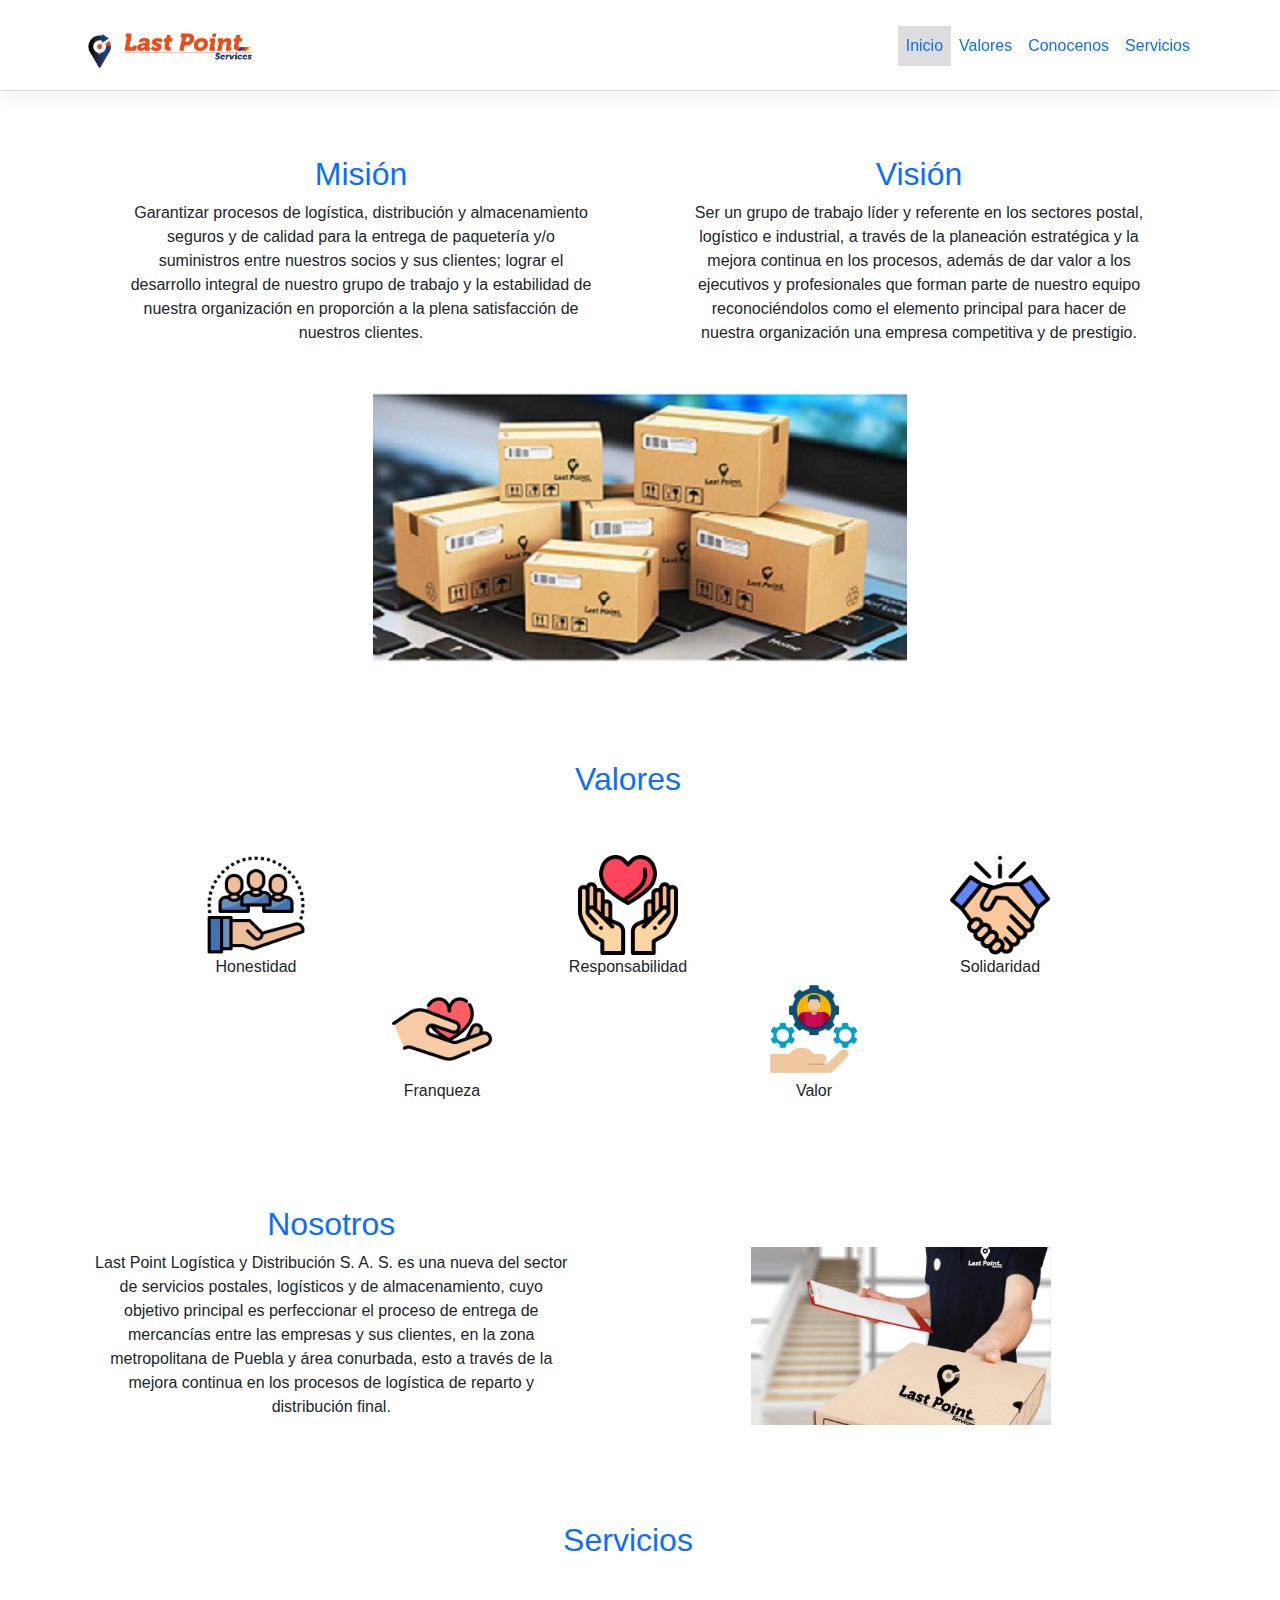
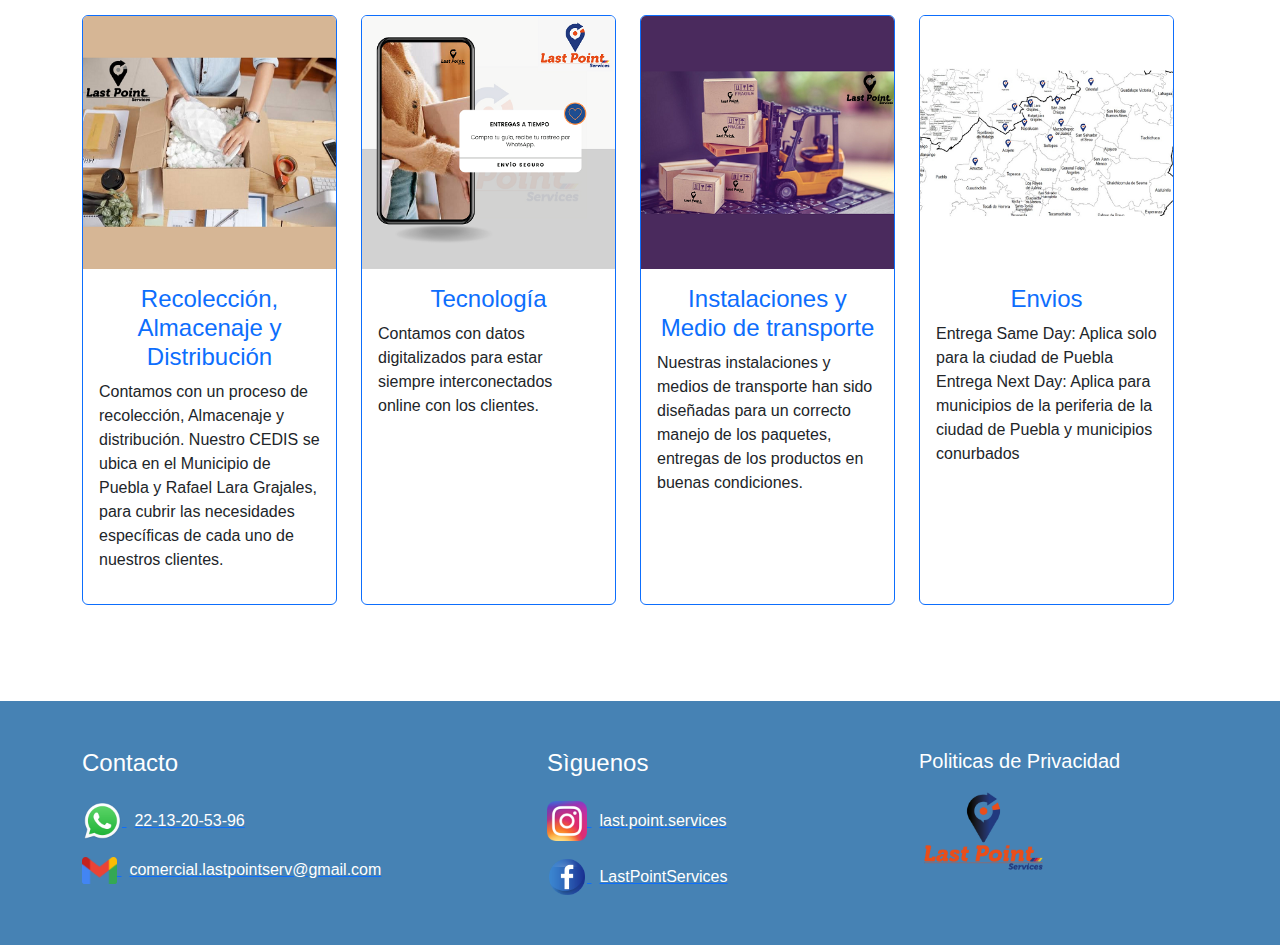
==== index.html @ 40ed88d2 "se actualizo el index(conocenos)" ====
<!DOCTYPE html>
<html>
<head>
	<meta charset="utf-8">
	<meta name="viewport" content="width=device-width, initial-scale=1, shrink-to-fit=no">
	<!-- Bootstrap CSS -->
	<link rel="stylesheet" href="./bootstrap_52/css/bootstrap.min.css" />
	<link rel="stylesheet" href="./css/estilos.css">
	<!-- Imagenes -->
	<link rel="shortcut icon" href="imagenes/logo.png">
	<title>Last Point Services</title>
</head>

<body>
	<script src="./bootstrap_52/js/bootstrap.bundle.min.js"></script>
	<!-- COMINEZA NAVBAR -->
	<nav class="navbar navbar-expand-lg sticky-top bg-navbar">
		<div class="container">
			<a class="navbar-brand" href="#">
				<img src="./imagenes/icono.png" alt="" height="35px" class="d-inline-block align-text-top">

				<img src="./imagenes/letras.png" alt="" height="65px">
			</a>
			<button class="navbar-toggler" type="button" data-bs-toggle="collapse"
				data-bs-target="#navbarSupportedContent" aria-controls="navbarSupportedContent" aria-expanded="false"
				aria-label="Toggle navigation">
				<span class="navbar-toggler-icon"></span>
			</button>
			<div class="collapse navbar-collapse" id="navbarSupportedContent">
				<ul class="navbar-nav ms-auto mb-2 mb-lg-0">
					<li class="nav-item active">
						<a class="nav-link text-primary hidden-xs-down col-sm-12" aria-current="page"
							href="#">Inicio</a>
					</li>
					<li class="nav-item">
						<a class="nav-link text-primary " href="#valores">Valores</a>
					</li>
					<li class="nav-item">
						<a class="nav-link  text-primary" href="#conocenos">Conocenos</a>
					</li>
					<li class="nav-item">
						<a class="nav-link text-primary" href="#servicios">Servicios</a>
					</li>
				</ul>
			</div>
		</div>
	</nav>
	<!-- FINALIZA NAVBAR -->

	<!-- COMIENZA CONTENIDO -->
	<div class="container pt-5 mt-3">
		<!-- COMIENZA SECCION INICIO -->
		<div class="row  justify-content-around">
			<div class="row">
				<div class="col-sm-6">
					<div class="row h2 text-primary justify-content-center">Misión</div>
					<div class="row text-center px-5">
						Garantizar procesos de logística, distribución y almacenamiento seguros y de
						calidad para la entrega de paquetería y/o suministros entre nuestros socios y sus
						clientes; lograr el desarrollo integral de nuestro grupo de trabajo y la estabilidad de
						nuestra organización en proporción a la plena satisfacción de nuestros clientes.
					</div>
				</div>
				<div class="col-sm-6 pt-5 pt-sm-0">
					<div class="row h2 text-primary justify-content-center">Visión</div>
					<div class="row text-center px-5">
						Ser un grupo de trabajo líder y referente en los sectores postal, logístico e industrial,
						a través de la planeación estratégica y la mejora continua en los procesos, además
						de dar valor a los ejecutivos y profesionales que forman parte de nuestro equipo
						reconociéndolos como el elemento principal para hacer de nuestra organización una
						empresa competitiva y de prestigio.
					</div>
				</div>
			</div>
			<div class="row pt-5 justify-content-center">
				<div class="col-sm-6">
					<img src="./imagenes/pdf_20220519_114818_0000.png" class="img-fluid" alt="img-productos">
				</div>
			</div>
		</div>
		<!-- FINALIZA SECCION INICIO -->

		<!-- COMIENZA SECCION DE VALORES -->
		<div class="row" id="valores"></div>
		<div class="row pt-5 mt-5">
			<div class="row h2 text-primary justify-content-center">Valores</div>
			<div class="row pt-5">
				<div class="col text-center">
					<img src="./imagenes/img1.png " alt="img_valores_uno" width="100">
					<p class="card-text">
						Honestidad
					</p>
				</div>
				<div class="col text-center">
					<img src="./imagenes/img2.png" alt="img_valores_dos" width="100">
					<p class="card-text">
						Responsabilidad
					</p>
				</div>
				<div class="col text-center">
					<img src="./imagenes/img3.png" alt="" width="100">
					<p class="card-text">
						Solidaridad
					</p>
				</div>
			</div>
			<div class="row justify-content-center ">
				<div class="col-4 text-center align-self-center ">
					<img src="./imagenes/franqueza.png" alt="" width="100">
					<p class="card-text">
						Franqueza
					</p>
				</div>
				<div class="col-4 text-center align-self-center	">
					<img src="./imagenes/img4.png" alt="" width="100">
					<p class="card-text">
						Valor
					</p>
				</div>
			</div>
		</div>
		<!-- FINALIZA SECCION DE VALORES -->

		<!-- COMIENZA SECCION DE CONOCENOS -->
		<div class="row" id="conocenos"></div>
		<div class="row justify-content-around pt-5 mt-5">
			<div class="col-sm-5 text-center align-self-center">
				<div class="row h2 text-primary justify-content-center">Nosotros</div>
				<div class="row">
					Last Point Logística y Distribución S. A. S. es una nueva del sector de servicios
					postales, logísticos y de almacenamiento, cuyo objetivo principal es perfeccionar el
					proceso de entrega de mercancías entre las empresas y sus clientes, en la zona
					metropolitana de Puebla y área conurbada, esto a través de la mejora continua en
					los procesos de logística de reparto y distribución final.
				</div>
			</div>
			<div class="col-sm-6 text-center pt-5">
				<img src="./imagenes/lastp.png" alt="" width="300">
			</div>
		</div>
		<!-- FINALIZA SECCION DE CONOCENOS -->

		<!-- COMIENZA SECCION DE SERVICIOS -->
		<div class="row" id="servicios"></div>
		<div class="row pt-5 mt-5">
			<div class="row h2 text-primary justify-content-center">Servicios</div>
			<div class="row pt-5">
				<!-- COMIENZA CARD RECOLECCION ALMACENAJE -->
				<div class="col-sm-3">
					<div class="card height-100p card border-primary mb-3">
						<img src="./imagenes/pdf_20220506_134213_0000.png" class="card-img-top" alt="img-almacenaje">
						<div class="card-body">
							<h4 class="card-title text-primary text-center">Recolección, Almacenaje y Distribución</h4>
							<p class="card-text">Contamos con un proceso de recolección, Almacenaje y distribución.
								Nuestro CEDIS se ubica en el Municipio de Puebla y Rafael Lara Grajales, para cubrir las
								necesidades específicas de cada uno de nuestros clientes.
							</p>
						</div>
					</div>
				</div>
				<!-- FINALIZA CARD RECOLECCION ALMACENAJE -->

				<!-- COMIENZA CARD TECNOLOGIA -->
				<div class="col-sm-3">
					<div class="card height-100p card border-primary mb-3">
						<img src="./imagenes/pdf_20220505_111124_0000.png" class="card-img-top" alt="img-tenologia">
						<div class="card-body">
							<h4 class="card-title text-primary text-center">Tecnología</h4>
							<p class="card-text">
								Contamos con datos digitalizados para estar siempre
								interconectados online con los clientes.
							</p>
						</div>
					</div>
				</div>
				<!-- FINALIZA CARD TECNOLOGIA -->

				<!-- COMIENZA CARD INSTALACIONES -->
				<div class="col-sm-3">
					<div class="card height-100p card border-primary mb-3">
						<img src="./imagenes/pdf_20220506_134001_0000.png" class="card-img-top" alt="img-instalaciones">
						<div class="card-body">
							<h4 class="card-title text-primary text-center">Instalaciones y Medio de transporte</h4>
							<p class="card-text">
								Nuestras instalaciones y medios de transporte han sido diseñadas para un correcto manejo
								de
								los paquetes, entregas de los productos en buenas condiciones.
							</p>
						</div>
					</div>
				</div>
				<!-- FINALIZA CARD INSTALACIONES -->

				<!-- COMIENZA CARD ENVIOS -->
				<div class="col-sm-3">
					<div class="card height-100p card border-primary mb-3">
						<img src="./imagenes/pdf_20220519_114637_0000.png" class="card-img-top" alt="img-instalaciones">
						<div class="card-body">
							<h4 class="card-title text-primary text-center">Envios</h4>
							<p class="card-text">
								Entrega Same Day: Aplica solo para la ciudad de Puebla
								Entrega Next Day: Aplica para municipios de la periferia de la
								ciudad de Puebla y municipios conurbados

							</p>
						</div>
					</div>
				</div>
				<!-- FINALIZA CARD ENVIOS -->
			</div>
		</div>
	</div>
	<!--MAPA-->
	<div></div>
	<!--TERMINA MAPA-->
	<!-- FINALIZA CONTENIDO -->

	<!-- COMIENZA FOOTER -->
	<div class="pt-5 mt-5"></div>
	<div class="background-footer">
		<div class="container py-5">
			<div class="row col-sm-12 justify-content-center">
				<div class="col-5 text-left text-white">
					<h4>Contacto</h4>
					<div class="row pt-3">
						<a href="https://wa.me/2213205396?text=Deseo%20realizar%20un%20envio%20">
							<img src="./imagenes/Whatsapp-Logo-PNG.png " alt="img_sistema_uno" width="40">
							<span class="ps-2 text-white">22-13-20-53-96</span>
						</a>
					</div>
					<div class="row pt-3">
						<a class="">
							<img alt="img_facebook" src="./imagenes/Gmail_logo_PNG9.png" width="35" class="d-inline">
							<span class="ps-2 text-white">comercial.lastpointserv@gmail.com</span>
						</a>
					</div>
				</div>
				<div class="col-4 text-white">
					<h4>Sìguenos</h4>
					<div class="row pt-3">
						<a href="https://www.instagram.com/last.point.services/?igshid=YmMyMTA2M2Y=">
							<img src="./imagenes/instagram.png " alt="img_sistema_uno" width="40">
							<span class="ps-2 text-white">last.point.services</span>
						</a>
					</div>
					<div class="row pt-3">
						<a href="https://www.facebook.com/profile.php?id=100079527949644" target="_blank">
							<img alt="img_facebook" src="./imagenes/facebook (1).png" width="40" height="40">
							<span class="ps-2 text-white">LastPointServices</span>
						</a>
					</div>
				</div>
				<div class="col-3">
					<div class="row"><a
							class="line line-primary text-white text-primary justify-content-center no-decoration h5"
							href="avisoPrivacidad.html" role="button">Politicas de Privacidad</a></div>
					<div><img src="./imagenes/logo.png" alt="img_sistema_uno" height="100"></div>
					<div class="row"></div>
				</div>
			</div>
		</div>
	</div>
	<div class="row container">
		<div class="col container-boton">

		</div>
		<div class="col">

		</div>
		<div class="col">
		</div>
	</div>
	<!-- FINALIZA FOOTER -->

	<!-- Bootstrap Bundle with Popper -->
	<script src="https://code.jquery.com/jquery-3.6.0.js"></script>
	<script type="text/javascript">
		$(document).on('click', 'ul li', function () {
			$(this).addClass('active').siblings().removeClass('active')
		})
	</script>
</body>

</html>
---- css/estilos.css ----
/*@import url('https://fonts.googleapis.com/css2?family=Oswald:wght@200&display=swap');*/

/* " * "" Sirve para indicar que todos los tag/etiquetas de html van a heredar estos estilos*/
*{
	/*background: #CCCCCC;*/
	font-family: sans-serif;
}

.border-bottom-1px{
	border-bottom: solid #DDDDDD 1px;
}
.ul-vertical {
	list-style: none;
	margin: 0;
	padding: 8px;
	background-color: #bbb;
	display: inline-block;
}
.ul-vertical li {
	background-color: #777;
	width: 150px;
	height: 30px;
	margin: 0;
	padding: 0;
	border: 1px solid #666;
}
.ul-vertical li+li {
	margin-top: 8px;
}

.bg-navbar{
	background-color: rgba(255,255,255,0.96);
	box-shadow: 0 0.5rem 1rem rgb(0 0 0 / 5%), inset 0 -1px 0 rgb(0 0 0 / 15%);
}

.height-100p{
	height: 100%;
}

.background-footer{
	background-color:steelblue;
}
.container-boton{
	transform: hover;
	transition: 0.3s;
}
/* a:active {
	background-color: yellow;
  } */

.no-decoration{
	text-decoration: none;
}

ul li.active a
{
	background-color:#DDDDDD;
	
	
}
@media  (max-width: 768px){	
	.landing-text h1{
		font-size: 300%;
	}
}
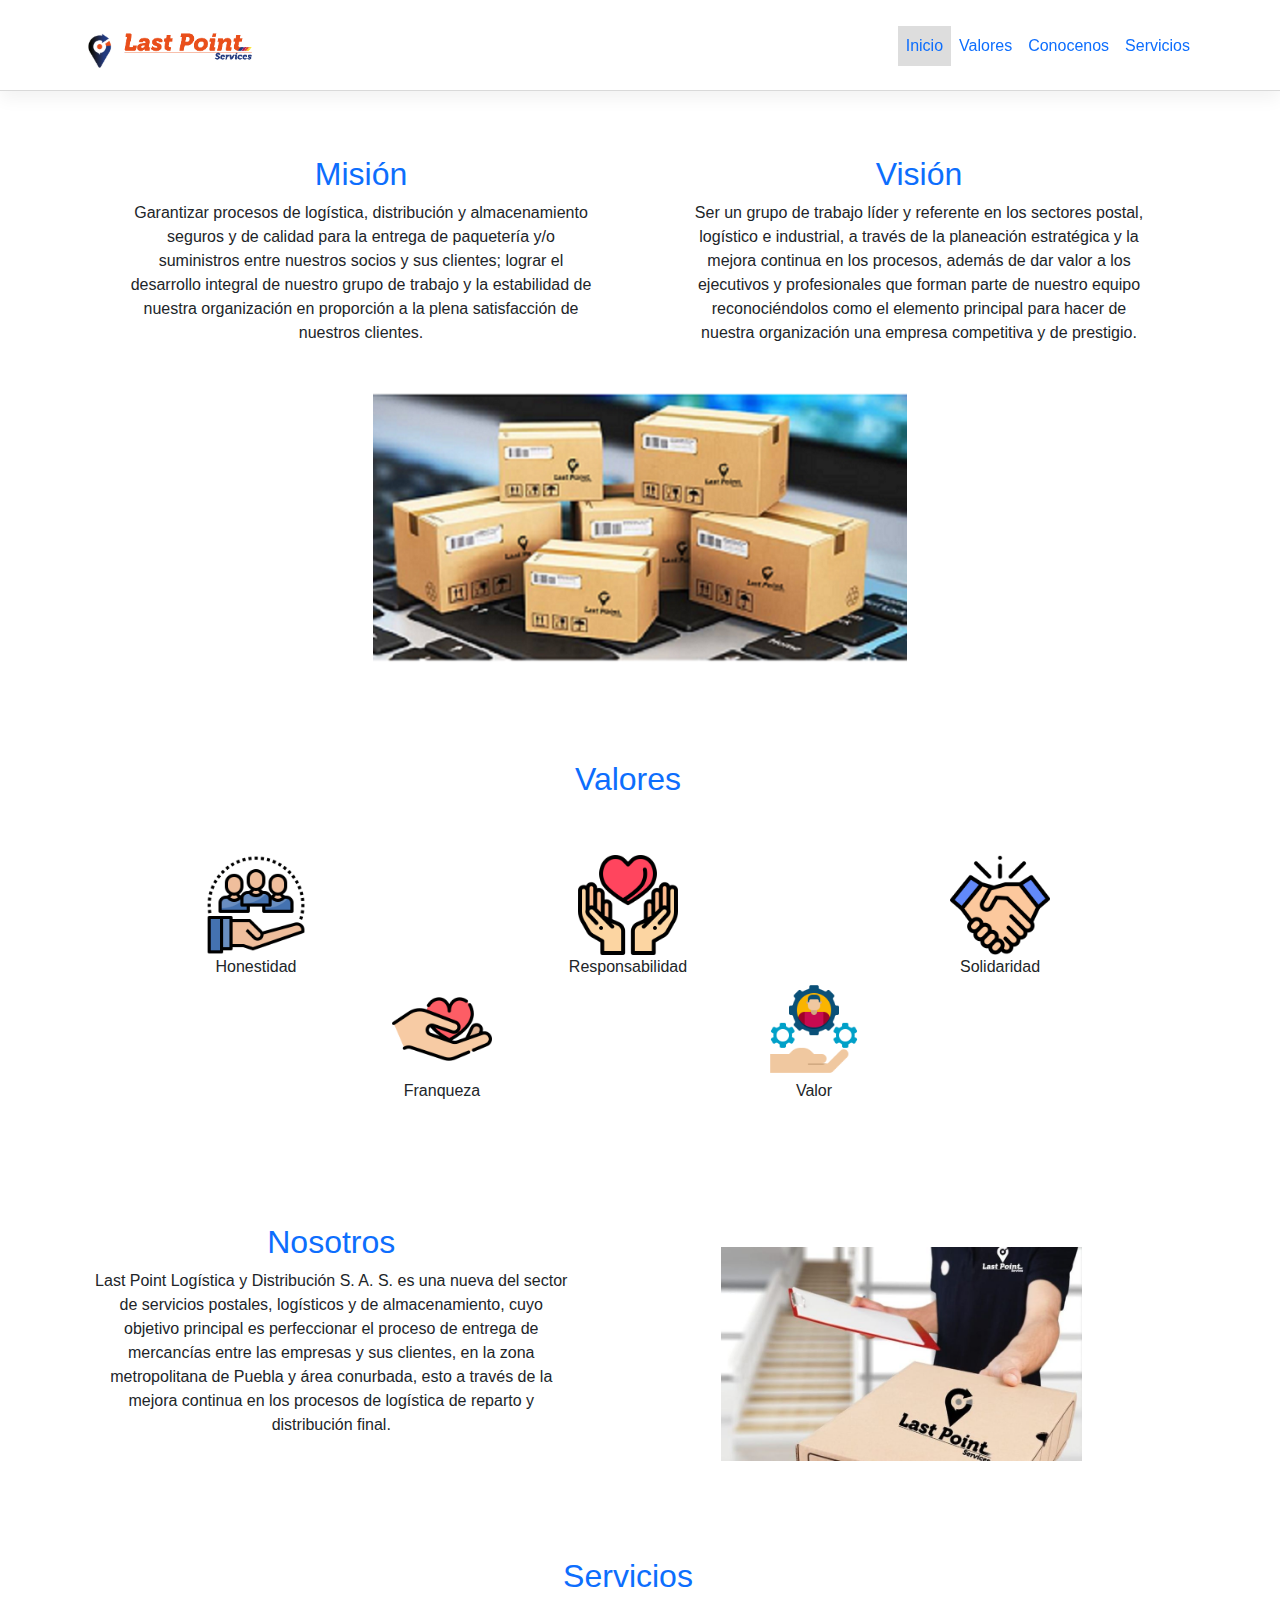
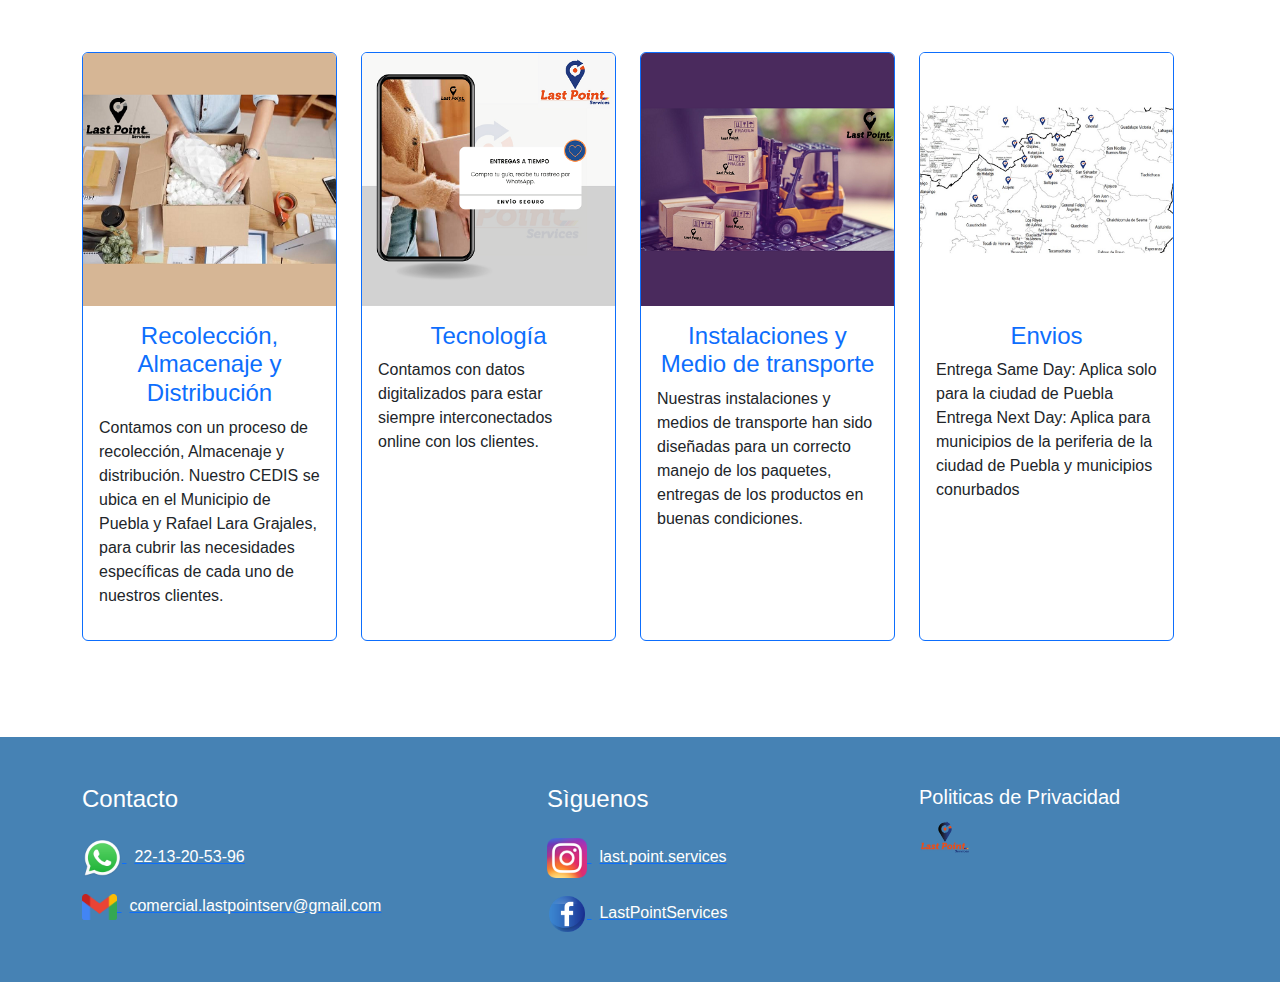
==== commit 34dae1db: "Update index.html" ====
--- a/index.html
+++ b/index.html
@@ -135,7 +135,7 @@
 				</div>
 			</div>
 			<div class="col-sm-6 text-center pt-5">
-				<img src="./imagenes/lastp.png" alt="" width="300">
+				<img src="./imagenes/lastp.png" alt="" width="361" heigt="183">
 			</div>
 		</div>
 		<!-- FINALIZA SECCION DE CONOCENOS -->
@@ -220,7 +220,7 @@
 	<div class="background-footer">
 		<div class="container py-5">
 			<div class="row col-sm-12 justify-content-center">
-				<div class="col-5 text-left text-white">
+				<div class="col-sm-5 text-left text-white">
 					<h4>Contacto</h4>
 					<div class="row pt-3">
 						<a href="https://wa.me/2213205396?text=Deseo%20realizar%20un%20envio%20">
@@ -235,7 +235,7 @@
 						</a>
 					</div>
 				</div>
-				<div class="col-4 text-white">
+				<div class="col-sm-4 pt-5  pt-sm-0 text-white">
 					<h4>Sìguenos</h4>
 					<div class="row pt-3">
 						<a href="https://www.instagram.com/last.point.services/?igshid=YmMyMTA2M2Y=">
@@ -250,11 +250,11 @@
 						</a>
 					</div>
 				</div>
-				<div class="col-3">
+				<div class="col-sm-3 pt-5 pt-sm-0">
 					<div class="row"><a
 							class="line line-primary text-white text-primary justify-content-center no-decoration h5"
 							href="avisoPrivacidad.html" role="button">Politicas de Privacidad</a></div>
-					<div><img src="./imagenes/logo.png" alt="img_sistema_uno" height="100"></div>
+					<div><img src="./imagenes/logo.png" alt="img_sistema_uno" height="40"></div>
 					<div class="row"></div>
 				</div>
 			</div>
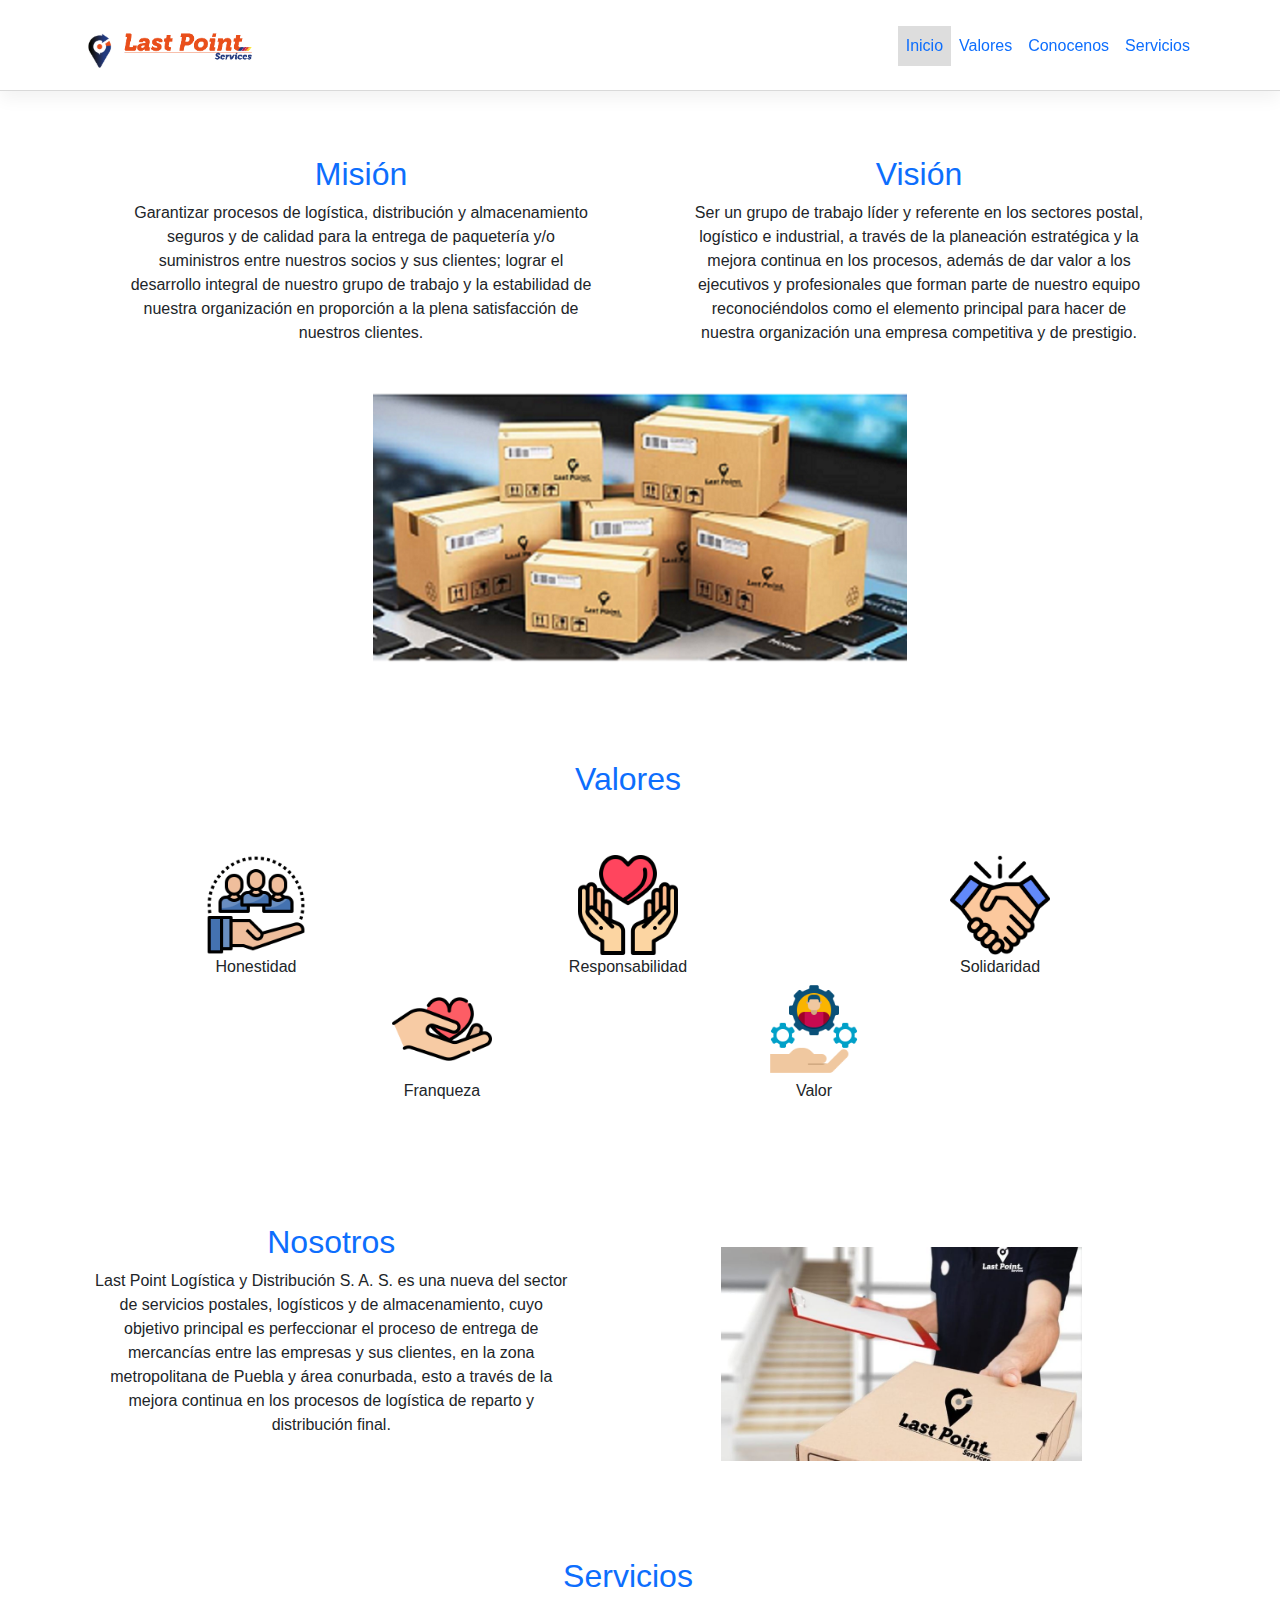
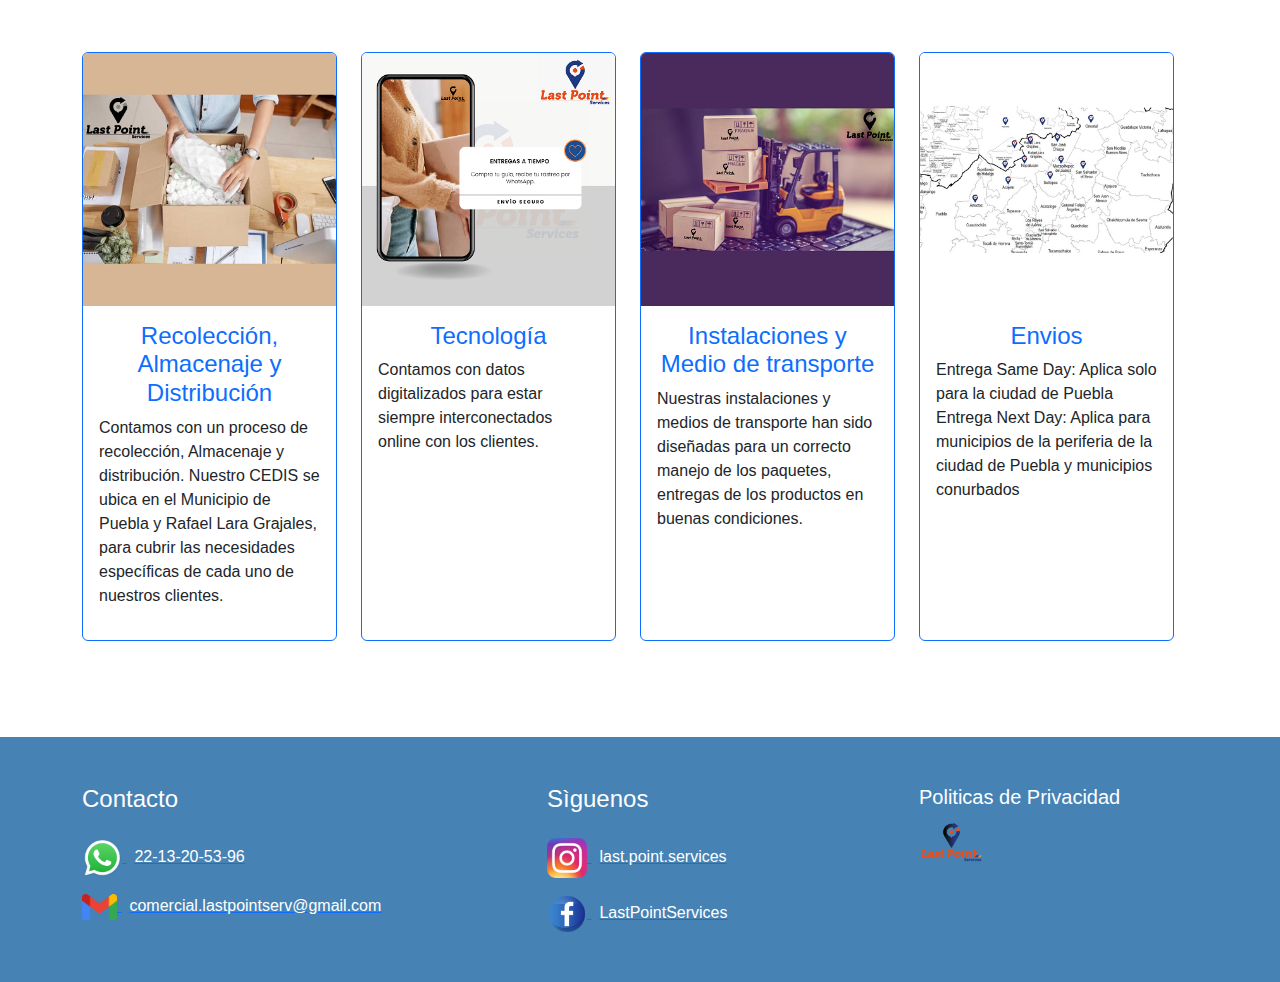
==== commit 0fa42191: "se modifico el index(logofooter)" ====
--- a/index.html
+++ b/index.html
@@ -161,7 +161,7 @@
 				<!-- FINALIZA CARD RECOLECCION ALMACENAJE -->
 
 				<!-- COMIENZA CARD TECNOLOGIA -->
-				<div class="col-sm-3">
+				<div class="col-sm-3 pt-5 pt-sm-0">
 					<div class="card height-100p card border-primary mb-3">
 						<img src="./imagenes/pdf_20220505_111124_0000.png" class="card-img-top" alt="img-tenologia">
 						<div class="card-body">
@@ -176,7 +176,7 @@
 				<!-- FINALIZA CARD TECNOLOGIA -->
 
 				<!-- COMIENZA CARD INSTALACIONES -->
-				<div class="col-sm-3">
+				<div class="col-sm-3 pt-5 pt-sm-0">
 					<div class="card height-100p card border-primary mb-3">
 						<img src="./imagenes/pdf_20220506_134001_0000.png" class="card-img-top" alt="img-instalaciones">
 						<div class="card-body">
@@ -192,7 +192,7 @@
 				<!-- FINALIZA CARD INSTALACIONES -->
 
 				<!-- COMIENZA CARD ENVIOS -->
-				<div class="col-sm-3">
+				<div class="col-sm-3 pt-5 pt-sm-0">
 					<div class="card height-100p card border-primary mb-3">
 						<img src="./imagenes/pdf_20220519_114637_0000.png" class="card-img-top" alt="img-instalaciones">
 						<div class="card-body">
@@ -254,7 +254,7 @@
 					<div class="row"><a
 							class="line line-primary text-white text-primary justify-content-center no-decoration h5"
 							href="avisoPrivacidad.html" role="button">Politicas de Privacidad</a></div>
-					<div><img src="./imagenes/logo.png" alt="img_sistema_uno" height="40"></div>
+					<div><img src="./imagenes/logo.png" alt="img_sistema_uno" height="50"></div>
 					<div class="row"></div>
 				</div>
 			</div>
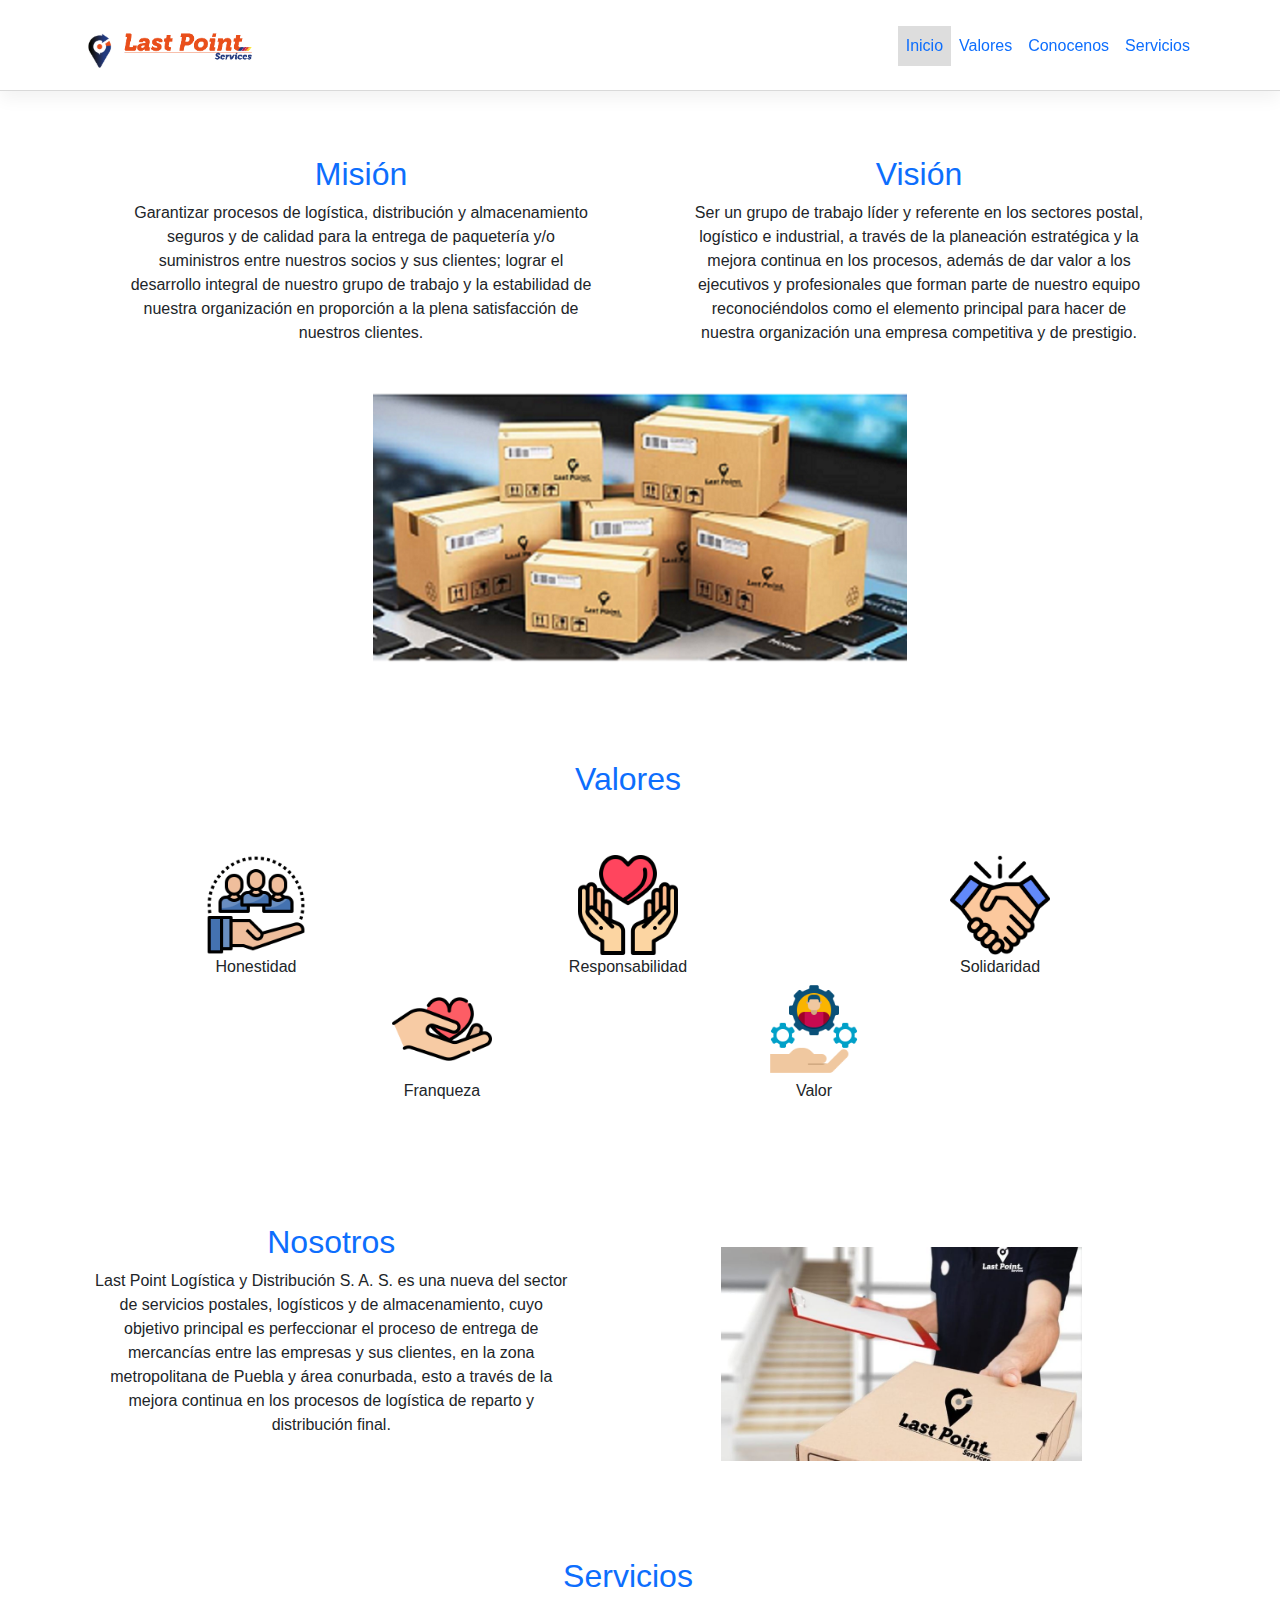
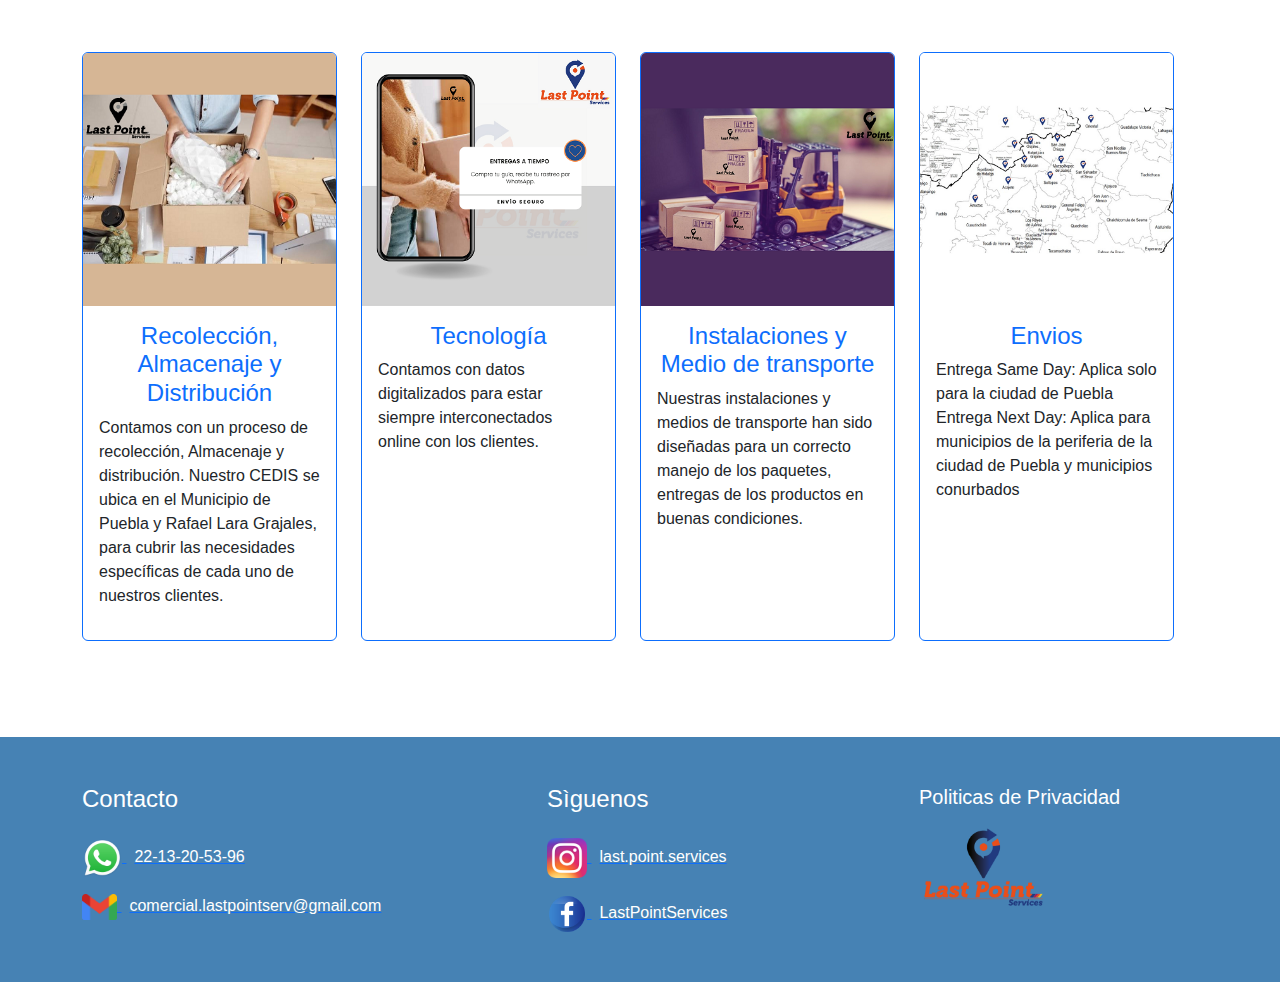
==== commit d01dfb40: "se modifico en el footer logo" ====
--- a/index.html
+++ b/index.html
@@ -254,7 +254,7 @@
 					<div class="row"><a
 							class="line line-primary text-white text-primary justify-content-center no-decoration h5"
 							href="avisoPrivacidad.html" role="button">Politicas de Privacidad</a></div>
-					<div><img src="./imagenes/logo.png" alt="img_sistema_uno" height="50"></div>
+					<div><img src="./imagenes/logo.png" alt="img_sistema_uno" height="100"></div>
 					<div class="row"></div>
 				</div>
 			</div>
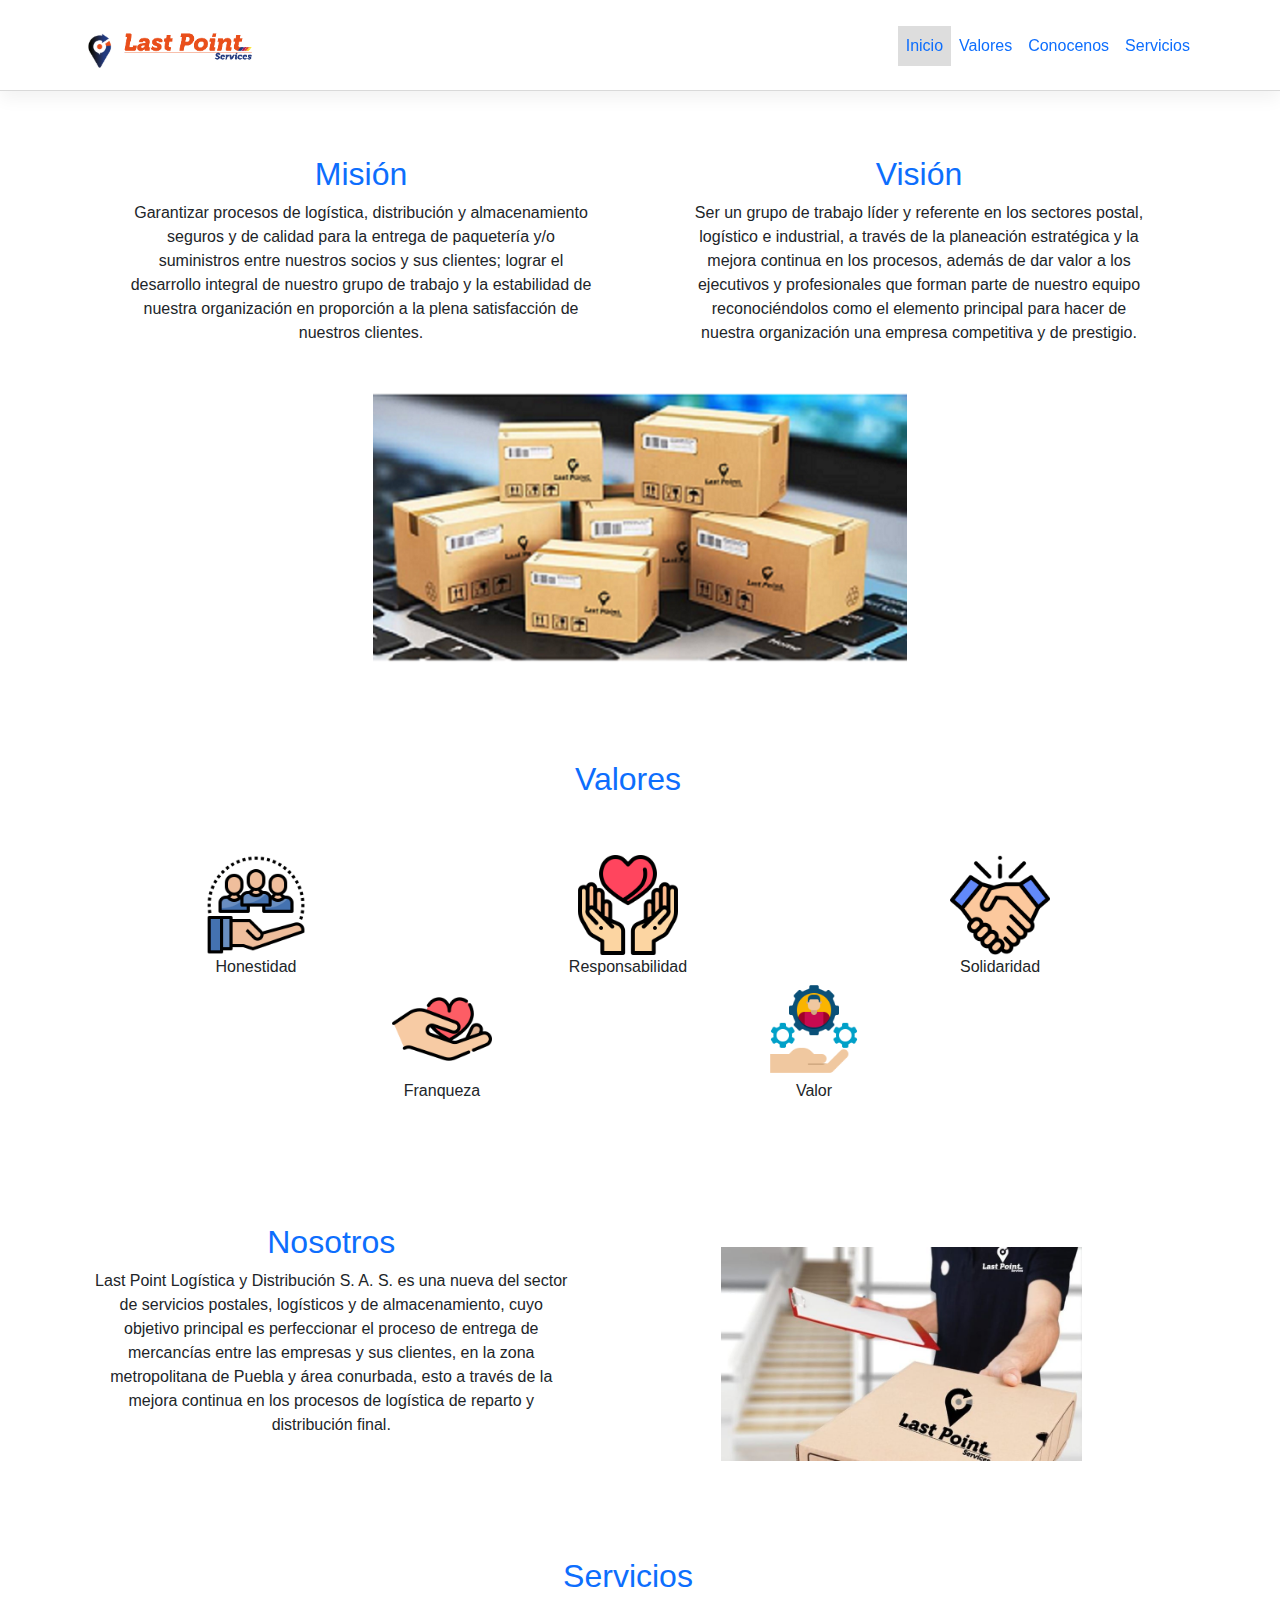
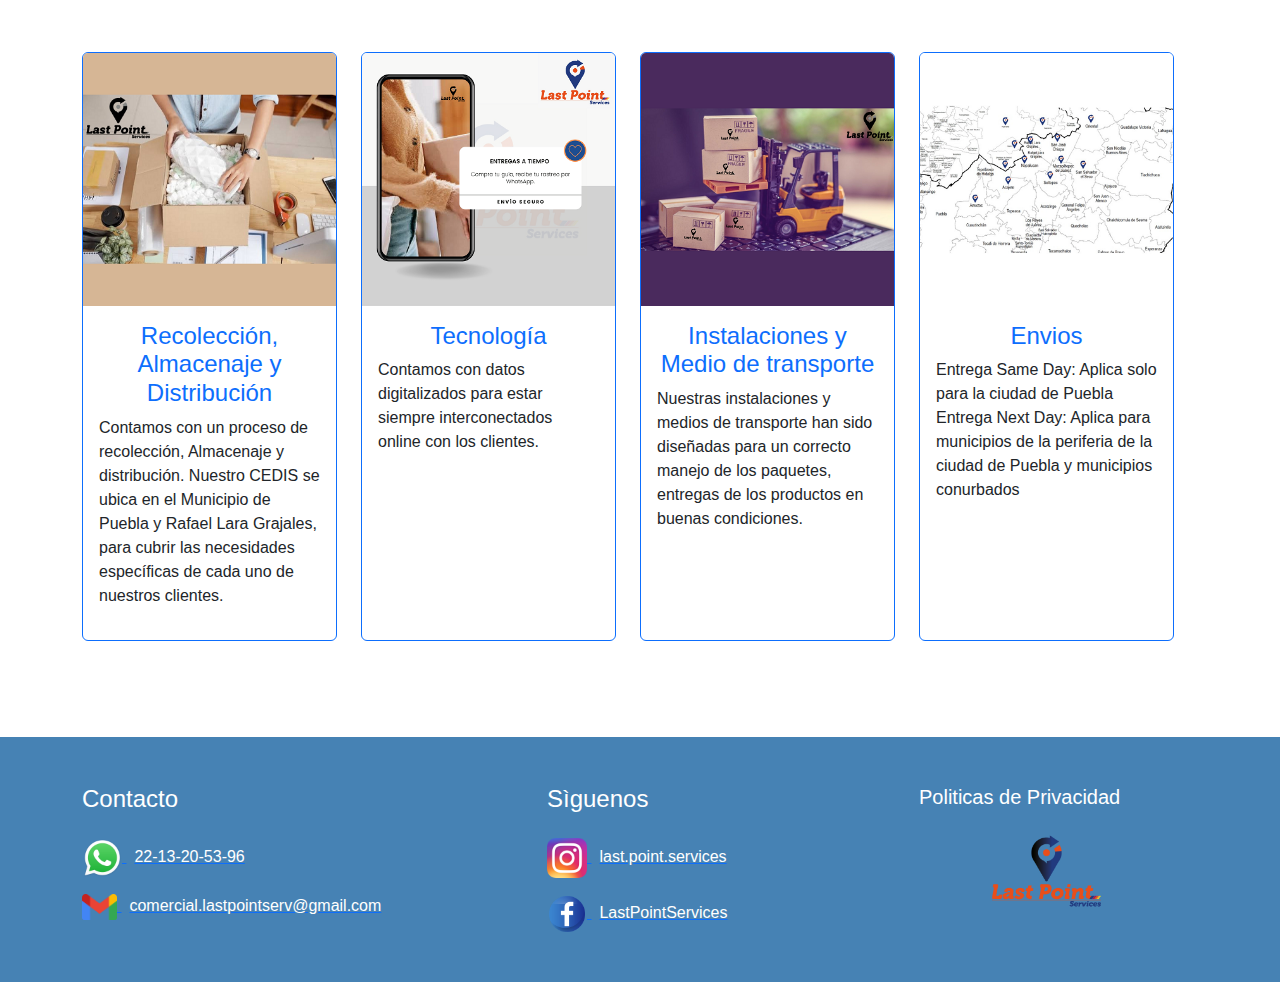
==== commit d77e39d3: "se modifico el index(logo, padding top)" ====
--- a/index.html
+++ b/index.html
@@ -254,7 +254,9 @@
 					<div class="row"><a
 							class="line line-primary text-white text-primary justify-content-center no-decoration h5"
 							href="avisoPrivacidad.html" role="button">Politicas de Privacidad</a></div>
-					<div><img src="./imagenes/logo.png" alt="img_sistema_uno" height="100"></div>
+					<div>
+						<img src="./imagenes/logo.png" alt="img_sistema_uno" height="100" class=" pt-2 mx-auto d-block">
+					</div>
 					<div class="row"></div>
 				</div>
 			</div>
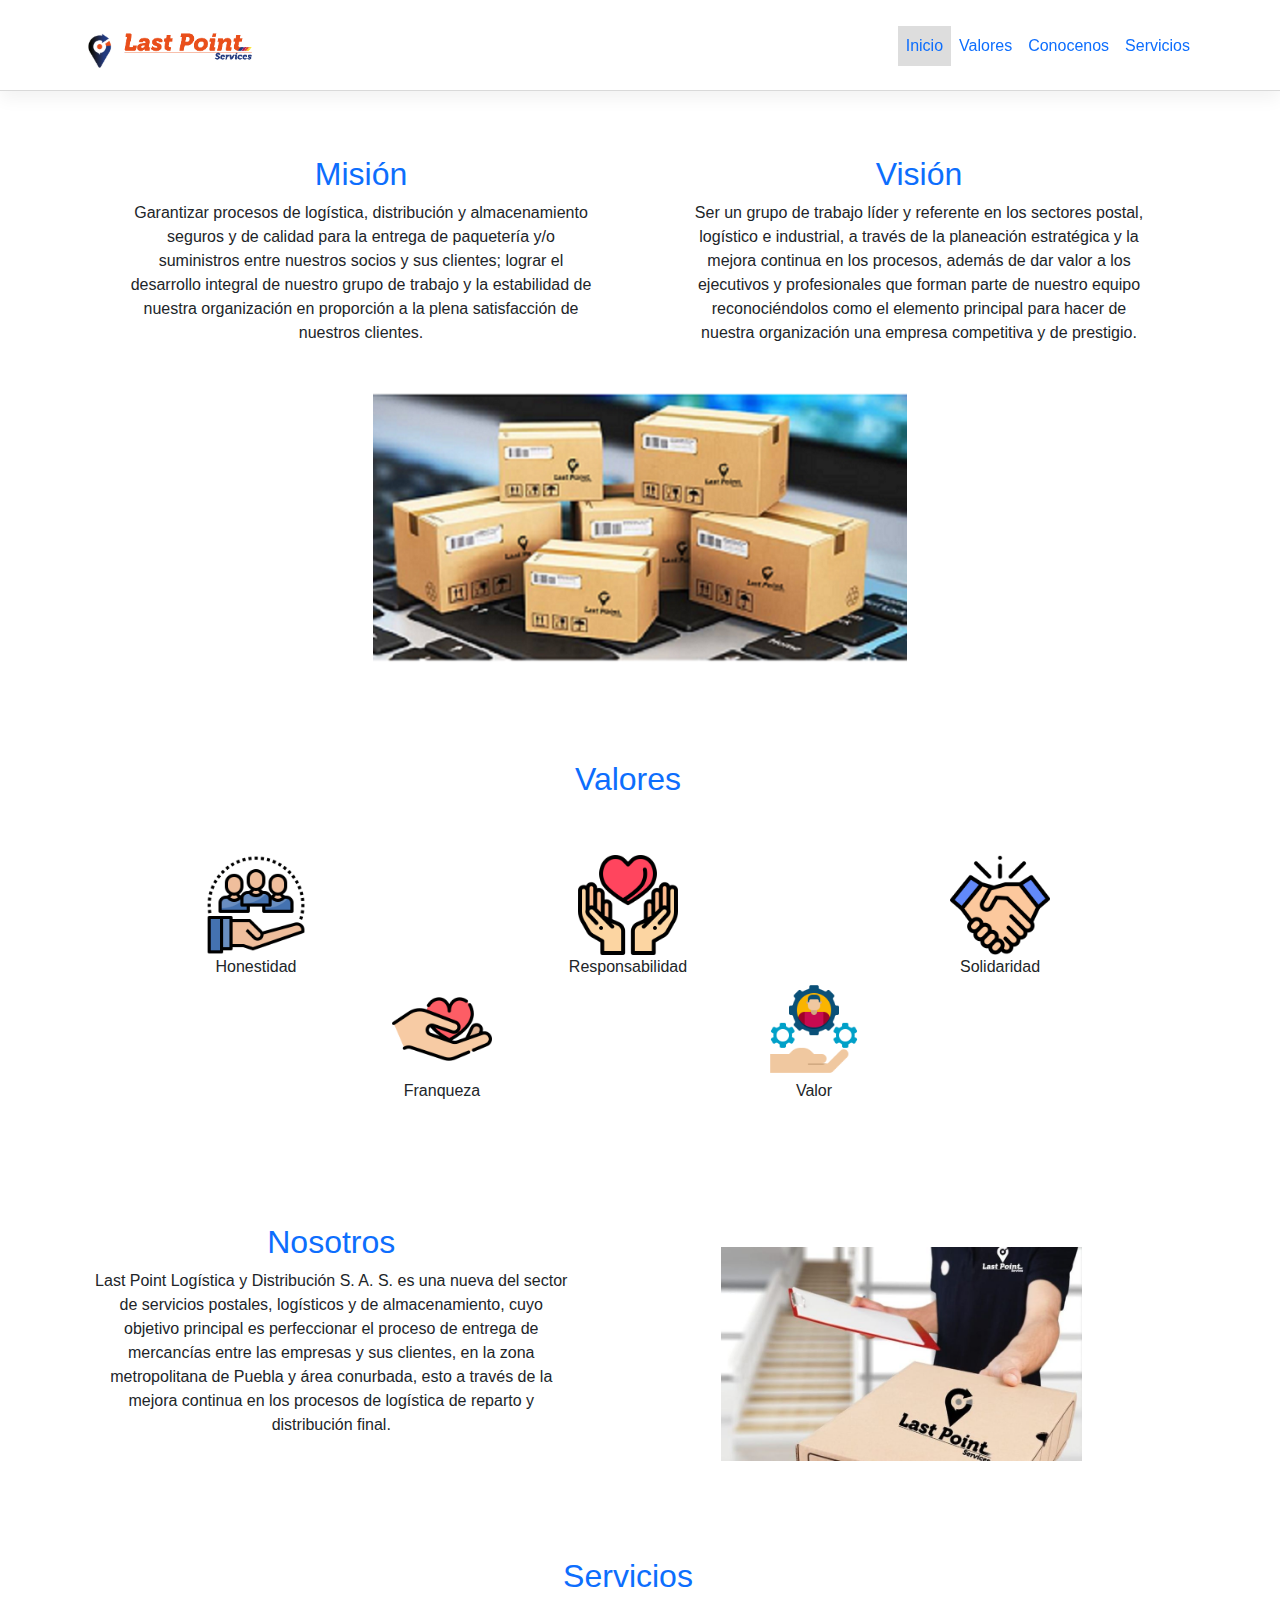
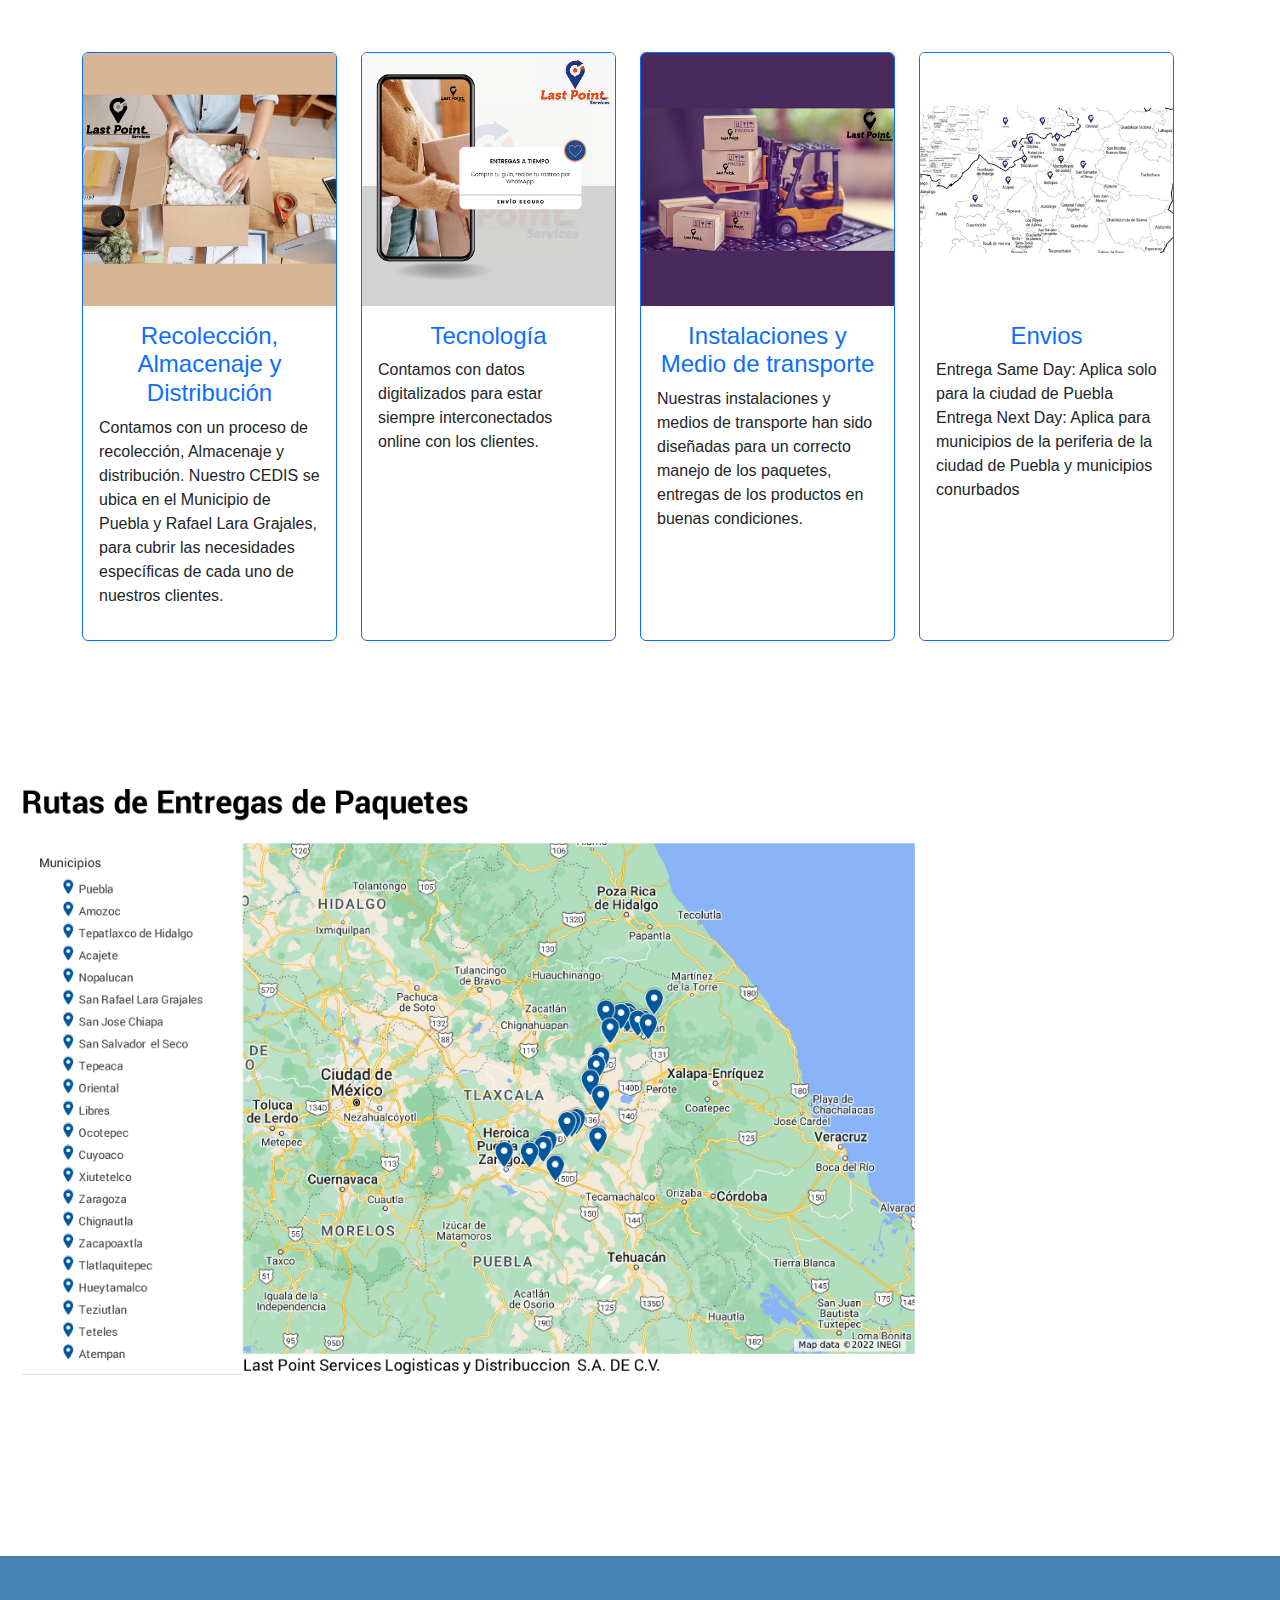
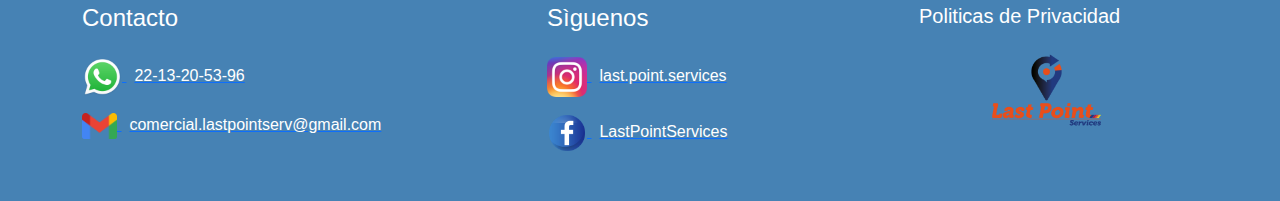
==== commit 0db5726c: "se actualizo el mapa del index" ====
--- a/index.html
+++ b/index.html
@@ -211,7 +211,7 @@
 		</div>
 	</div>
 	<!--MAPA-->
-	<div></div>
+	<div class="row pt-5 mt-5 col-sm-9 text-center"><img src="./imagenes/mapa.png" alt="img_sistema_uno" width=""height=""></div>
 	<!--TERMINA MAPA-->
 	<!-- FINALIZA CONTENIDO -->
 
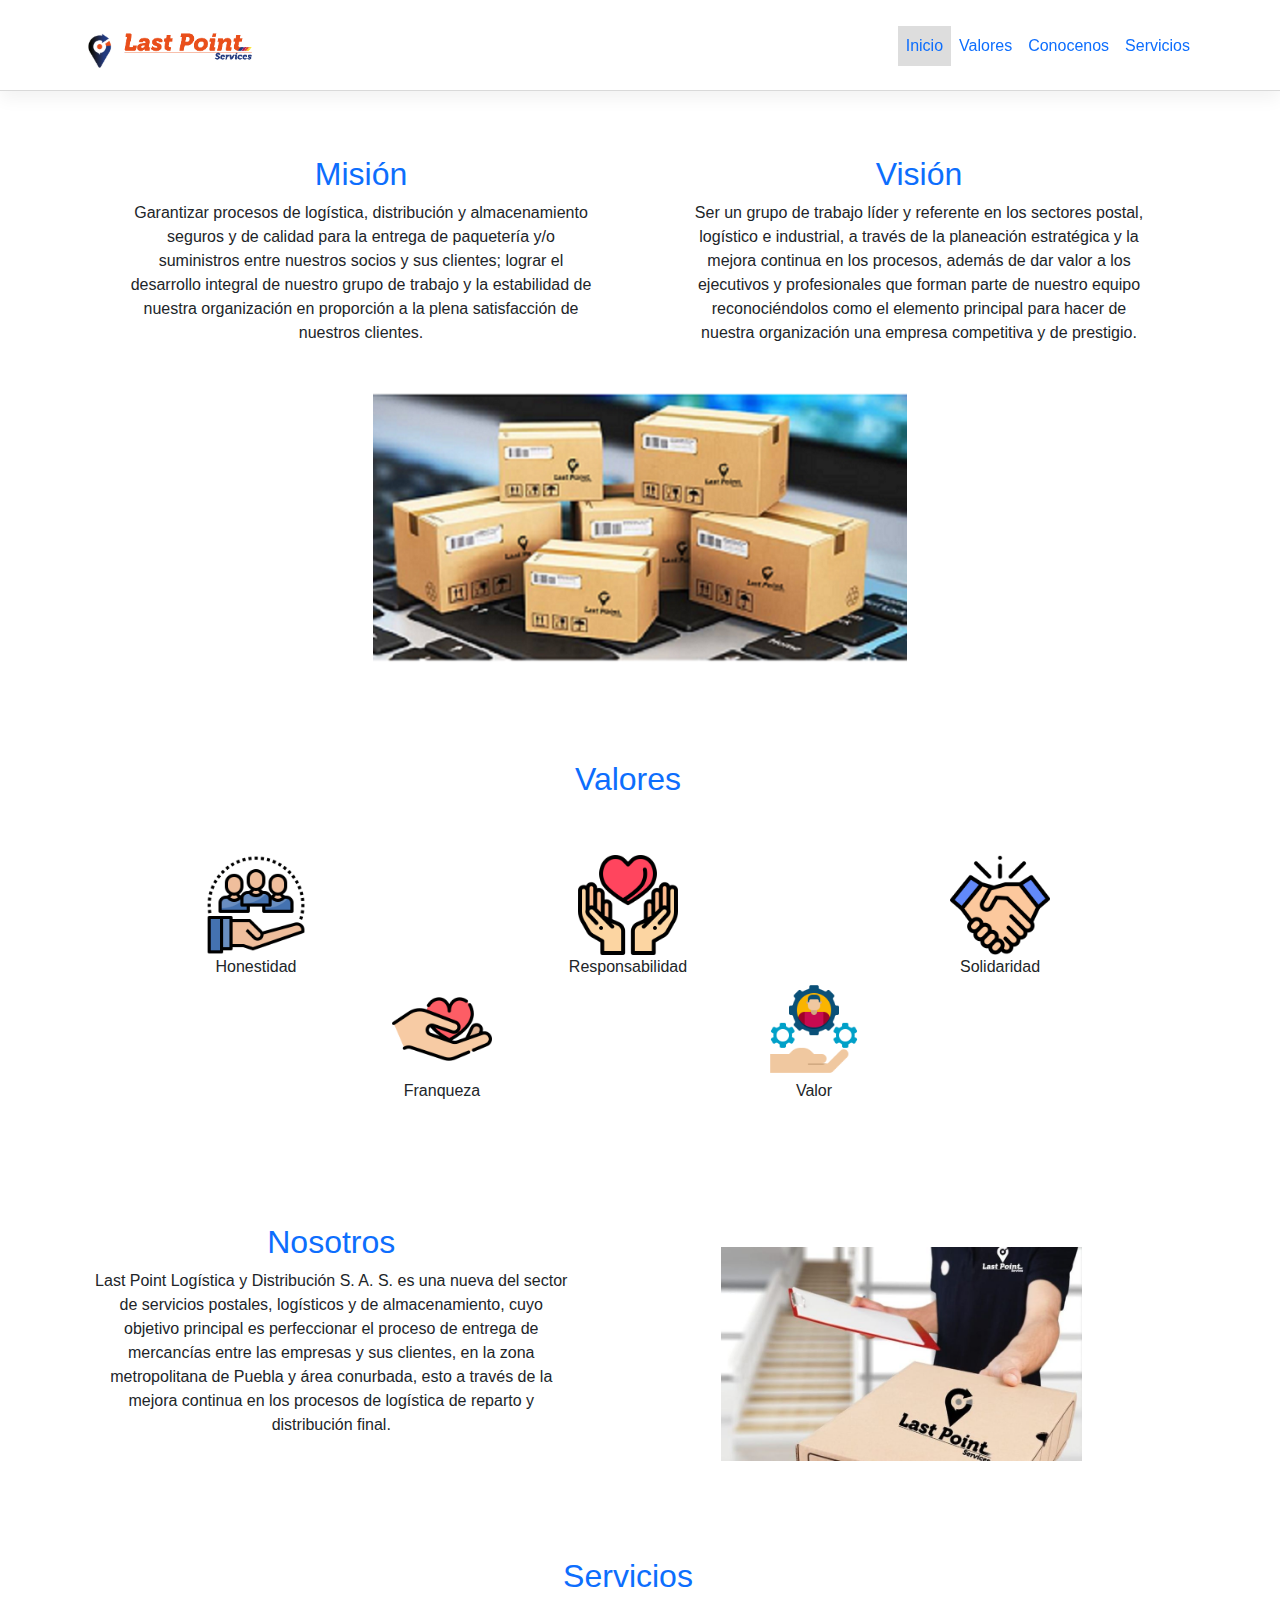
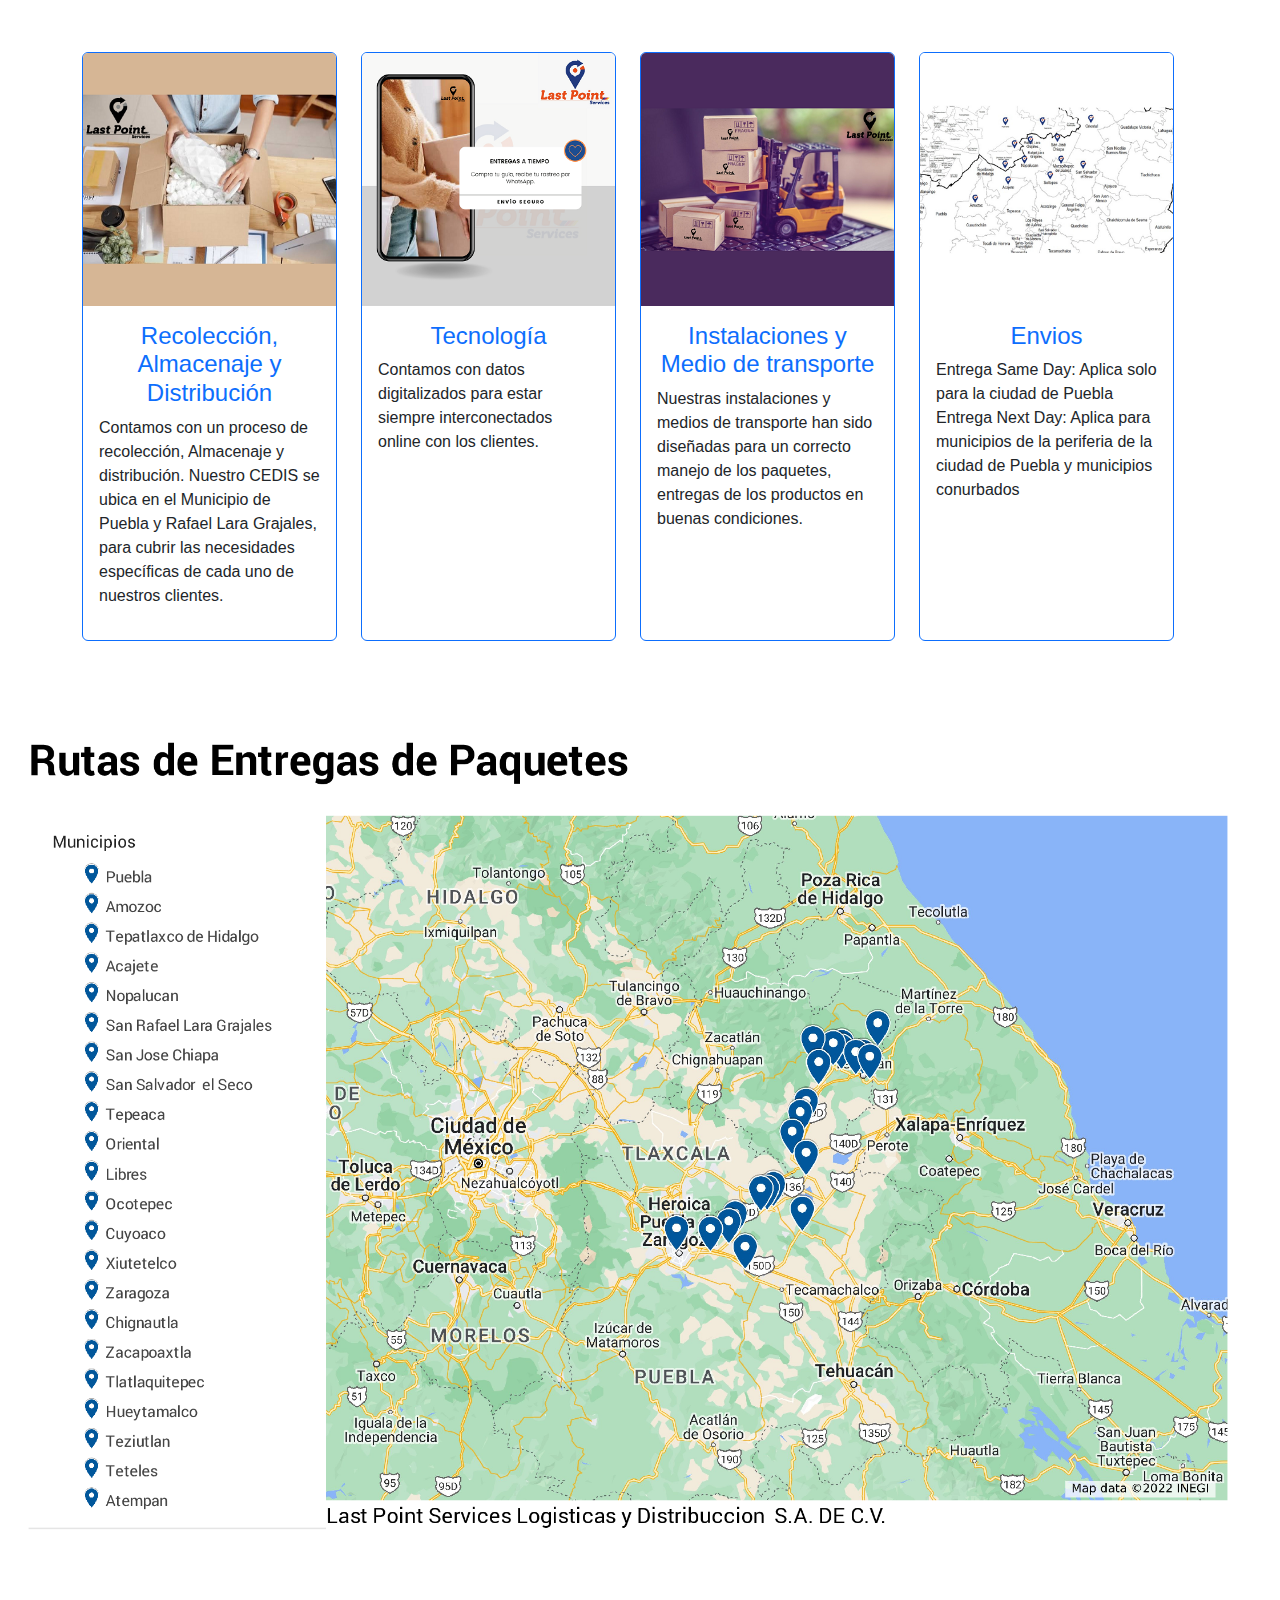
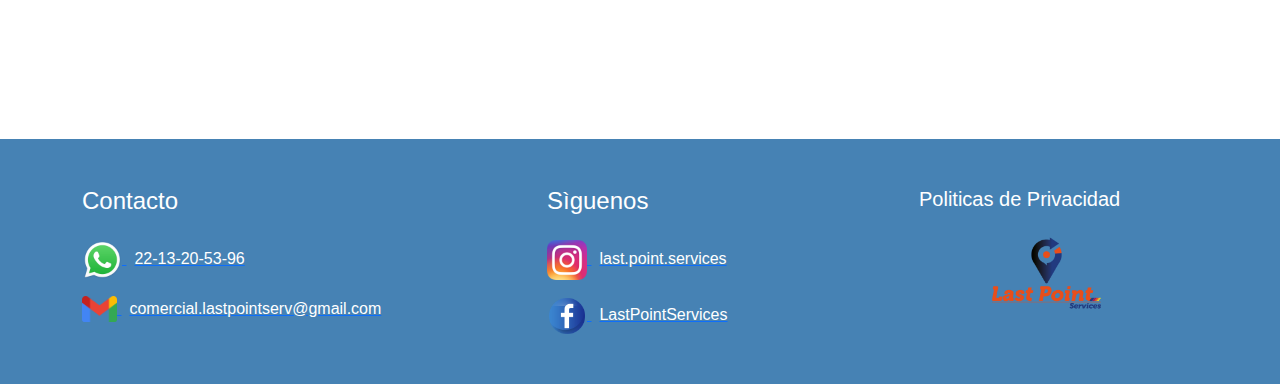
==== commit 6ad15de5: "se elimino el mapa de index" ====
--- a/index.html
+++ b/index.html
@@ -211,7 +211,7 @@
 		</div>
 	</div>
 	<!--MAPA-->
-	<div class="row pt-5 mt-5 col-sm-9 text-center"><img src="./imagenes/mapa.png" alt="img_sistema_uno" width=""height=""></div>
+	<div class="row pt-3 mt-3 col-md-12 justify-content-center"><img src="./imagenes/mapa.png" alt="img_sistema_uno" width="" height=""></div>
 	<!--TERMINA MAPA-->
 	<!-- FINALIZA CONTENIDO -->
 
